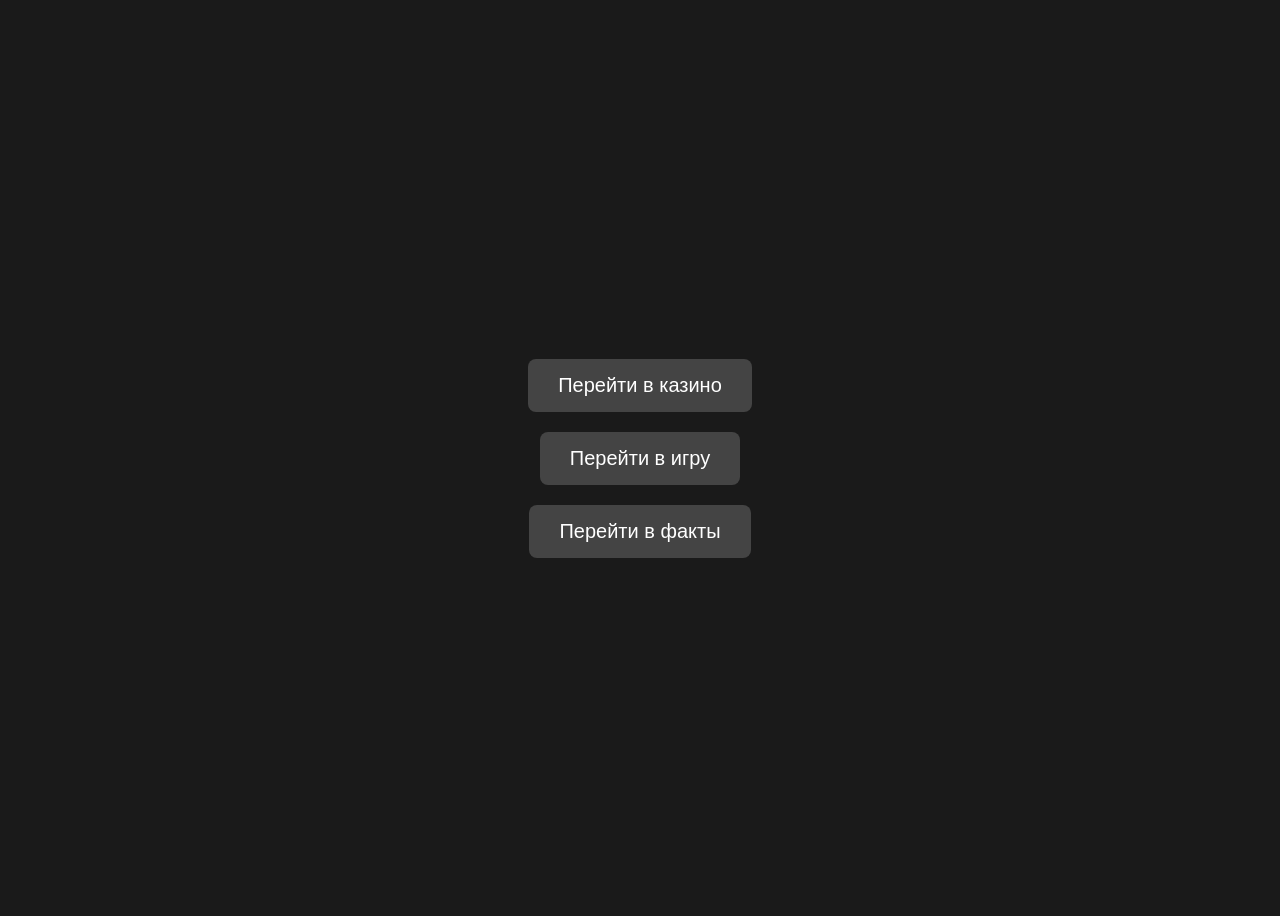
==== pageMenu/index.html @ 269bad64 "n3" ====
<!DOCTYPE html>
<html lang="ru">
<head>
    <meta charset="UTF-8">
    <title>Меню</title>
    <style>
        body {
            display: flex;
            flex-direction: column;
            justify-content: center;
            align-items: center;
            height: 100vh;
            background-color: #1a1a1a;
            font-family: Arial, sans-serif;
        }
        .btn {
            padding: 15px 30px;
            margin: 10px;
            font-size: 20px;
            color: #fff;
            background-color: #444;
            border: none;
            border-radius: 8px;
            cursor: pointer;
            transition: 0.3s;
        }
        .btn:hover {
            background-color: #666;
        }
    </style>
</head>
<body>
    <button class="btn" onclick="location.href='../pageCasino/index.html'">Перейти в казино</button>
    <button class="btn" onclick="location.href='../pageGame/index.html'">Перейти в игру</button>
     <button class="btn" onclick="location.href='../pageFacts/index.html'">Перейти в факты</button>
</body>
</html>
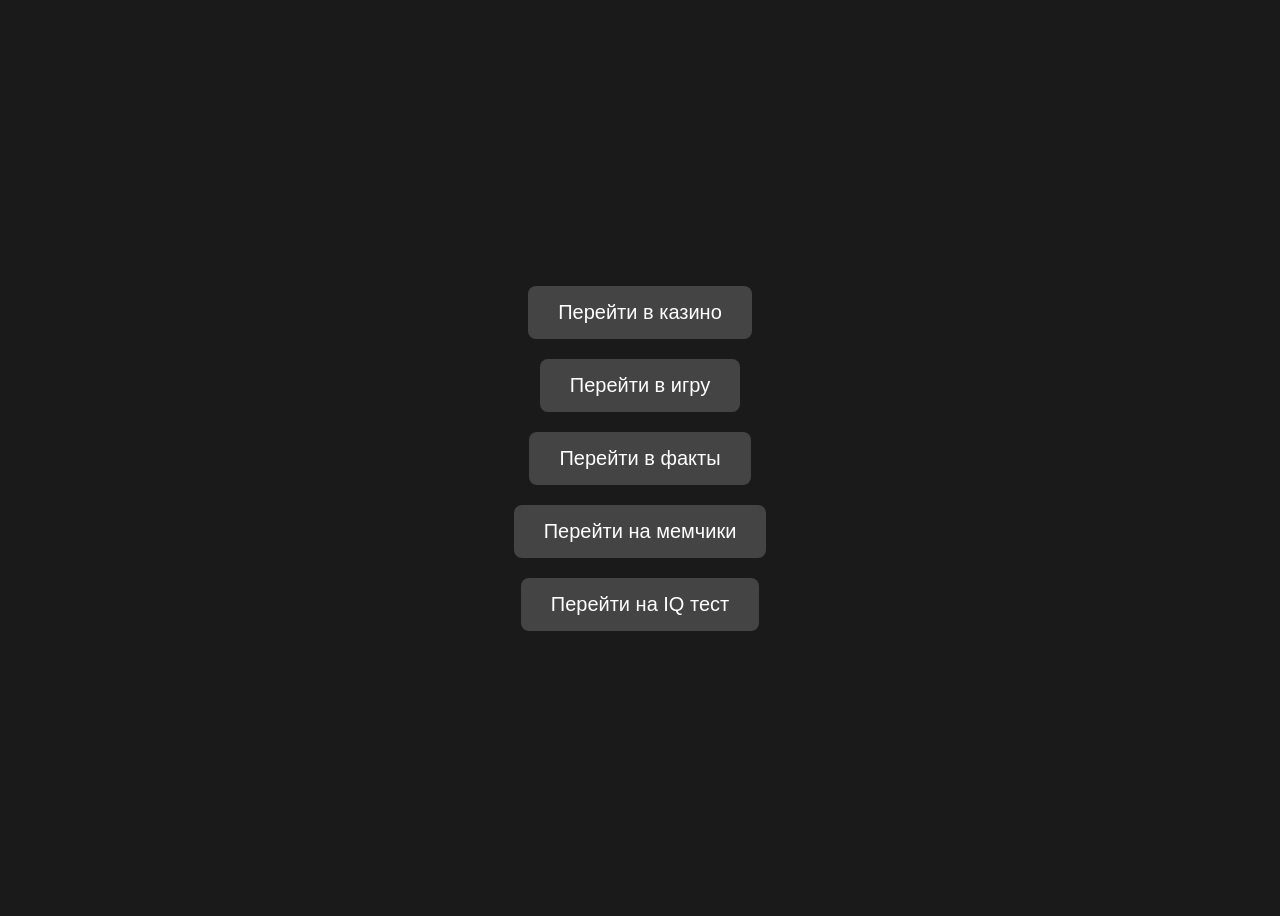
==== commit 7d9c9ec4: "n8" ====
--- a/pageMenu/index.html
+++ b/pageMenu/index.html
@@ -33,5 +33,7 @@
     <button class="btn" onclick="location.href='../pageCasino/index.html'">Перейти в казино</button>
     <button class="btn" onclick="location.href='../pageGame/index.html'">Перейти в игру</button>
      <button class="btn" onclick="location.href='../pageFacts/index.html'">Перейти в факты</button>
+      <button class="btn" onclick="location.href='../pageMems/index.html'">Перейти на мемчики</button>
+       <button class="btn" onclick="location.href='../pageIQ/index.html'">Перейти на IQ тест</button>
 </body>
 </html>
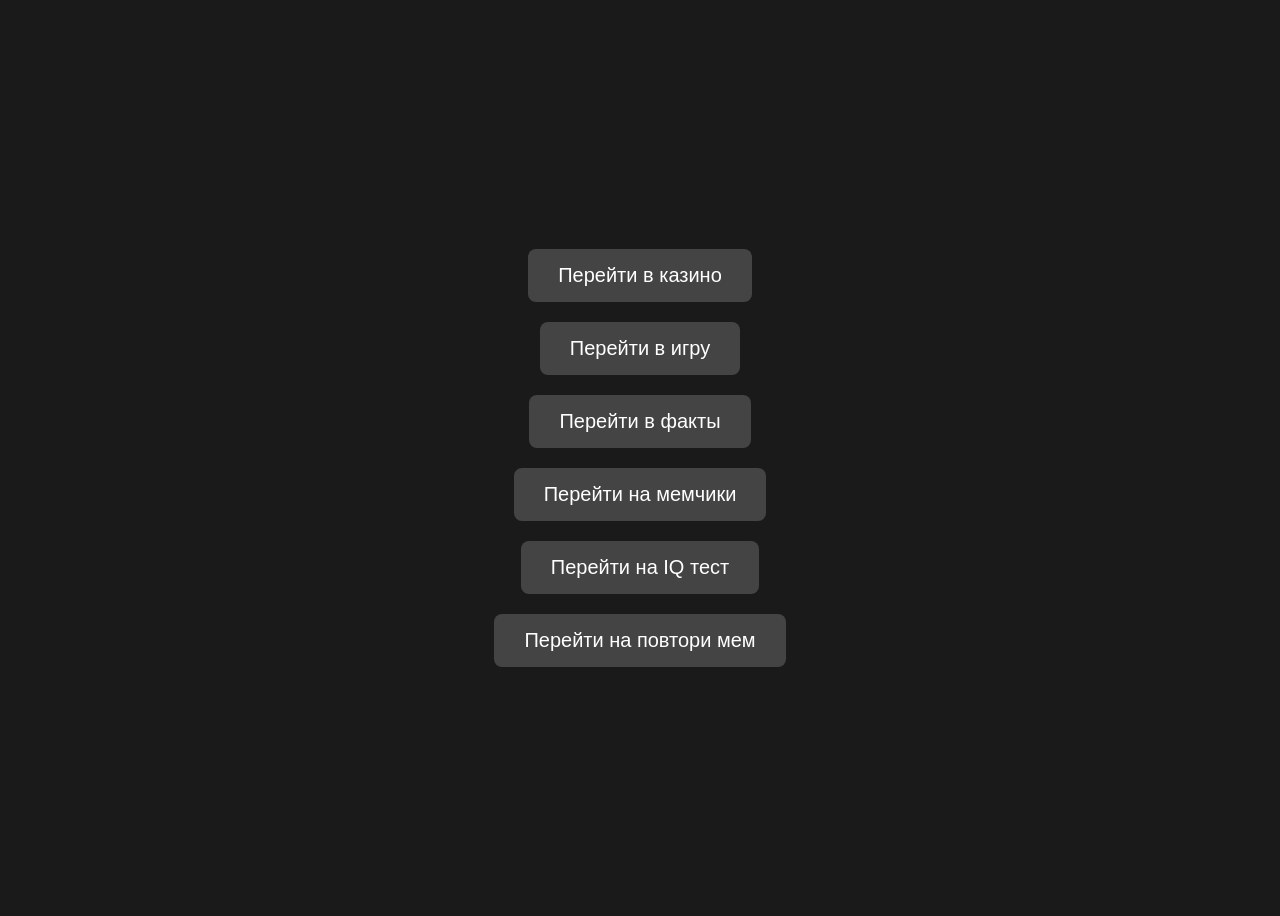
==== commit 805ad51f: "n9" ====
--- a/pageMenu/index.html
+++ b/pageMenu/index.html
@@ -35,5 +35,6 @@
      <button class="btn" onclick="location.href='../pageFacts/index.html'">Перейти в факты</button>
       <button class="btn" onclick="location.href='../pageMems/index.html'">Перейти на мемчики</button>
        <button class="btn" onclick="location.href='../pageIQ/index.html'">Перейти на IQ тест</button>
+       <button class="btn" onclick="location.href='../pageRepeat/index.html'">Перейти на повтори мем</button>
 </body>
 </html>
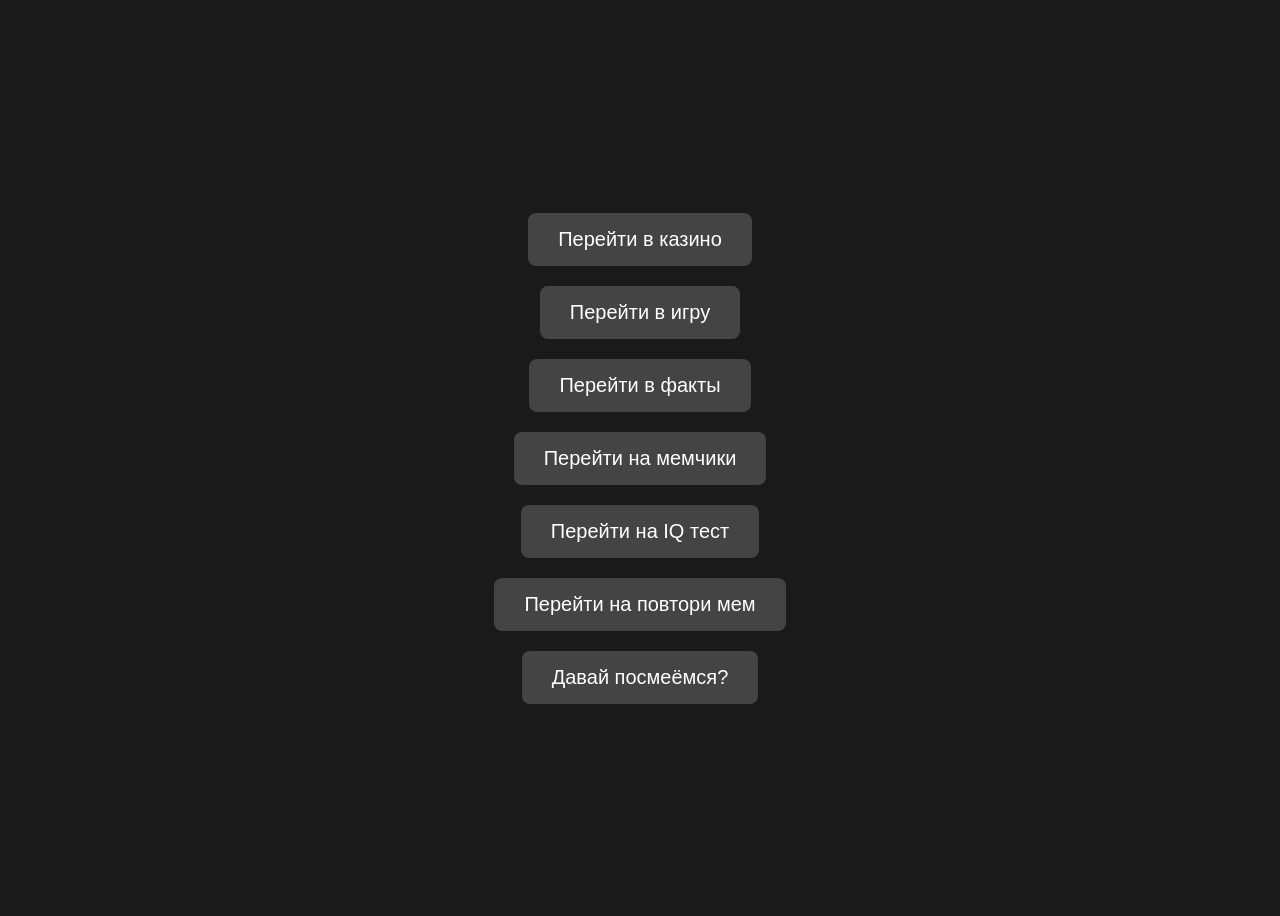
==== commit 644bbd65: "n10" ====
--- a/pageMenu/index.html
+++ b/pageMenu/index.html
@@ -36,5 +36,6 @@
       <button class="btn" onclick="location.href='../pageMems/index.html'">Перейти на мемчики</button>
        <button class="btn" onclick="location.href='../pageIQ/index.html'">Перейти на IQ тест</button>
        <button class="btn" onclick="location.href='../pageRepeat/index.html'">Перейти на повтори мем</button>
+       <button class="btn" onclick="location.href='../pageRepeat/index.html'">Давай посмеёмся?</button>
 </body>
 </html>
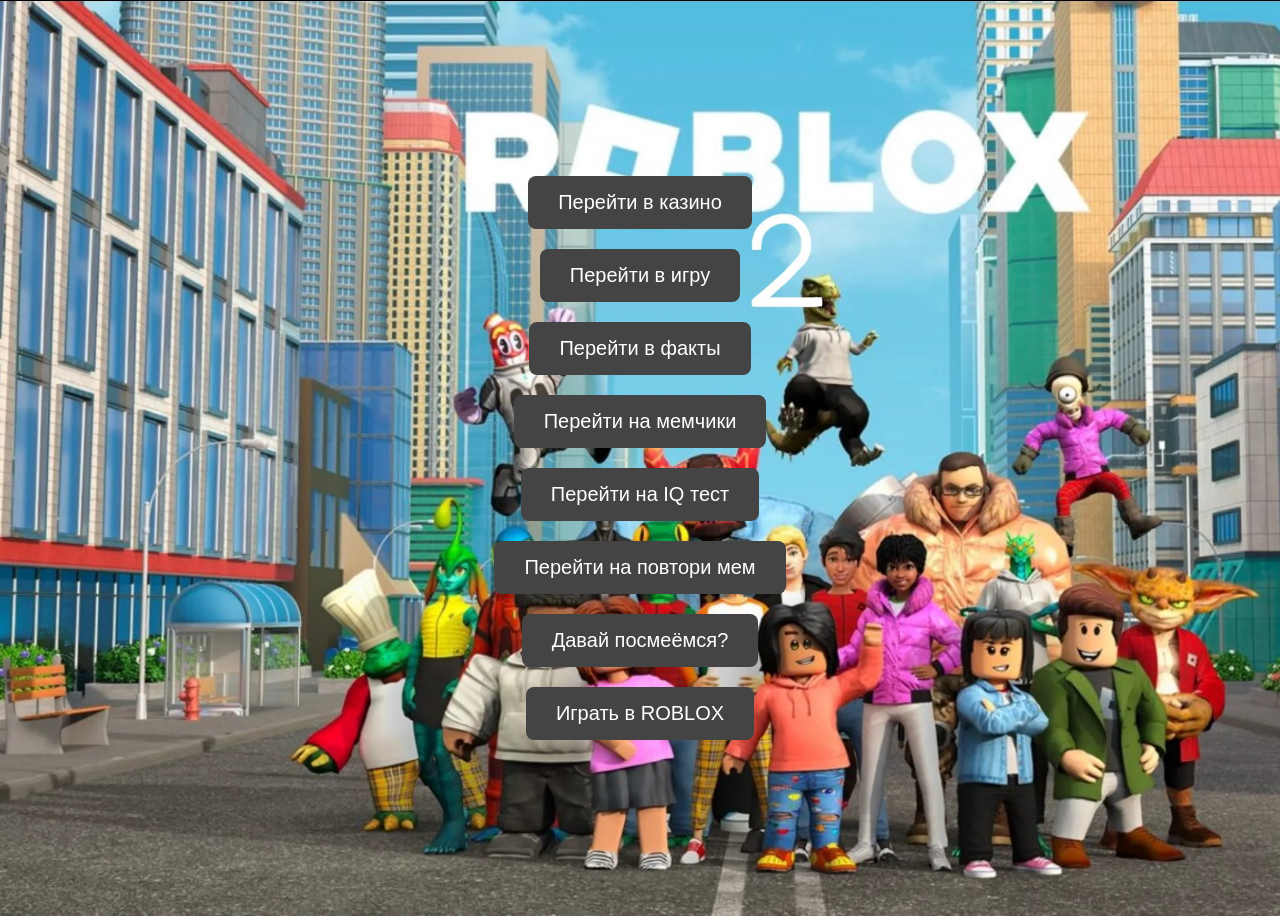
==== commit 4c5afe76: "n11" ====
--- a/pageMenu/index.html
+++ b/pageMenu/index.html
@@ -12,6 +12,9 @@
             height: 100vh;
             background-color: #1a1a1a;
             font-family: Arial, sans-serif;
+            background-image: url('../roblox.jpg');
+            background-repeat: no-repeat;
+            background-size: cover;
         }
         .btn {
             padding: 15px 30px;
@@ -36,6 +39,7 @@
       <button class="btn" onclick="location.href='../pageMems/index.html'">Перейти на мемчики</button>
        <button class="btn" onclick="location.href='../pageIQ/index.html'">Перейти на IQ тест</button>
        <button class="btn" onclick="location.href='../pageRepeat/index.html'">Перейти на повтори мем</button>
-       <button class="btn" onclick="location.href='../pageRepeat/index.html'">Давай посмеёмся?</button>
+       <button class="btn" onclick="location.href='../pageLaughter/index.html'">Давай посмеёмся?</button>
+       <a style="text-decoration: none;" class="btn" target="_blank" href="https://blox.watevergames.net/?etext=2202.ymBokjwLOJNGMpfXzgHNqKMtpFiPRzAB2s70XCH5y5M36QiVRFEgQhmEpU3WQ76zpolBUFwfZQeBmd2-ET6uwqQ-kauYPtbigaobXP8gvV1hZ3N1ZmdteGJkcGxjc3ls.8fceb81c3a4bea6fd9bd105c3283cb791ae418d4&yclid=14400146132653309951" >Играть в ROBLOX</a>
 </body>
 </html>
